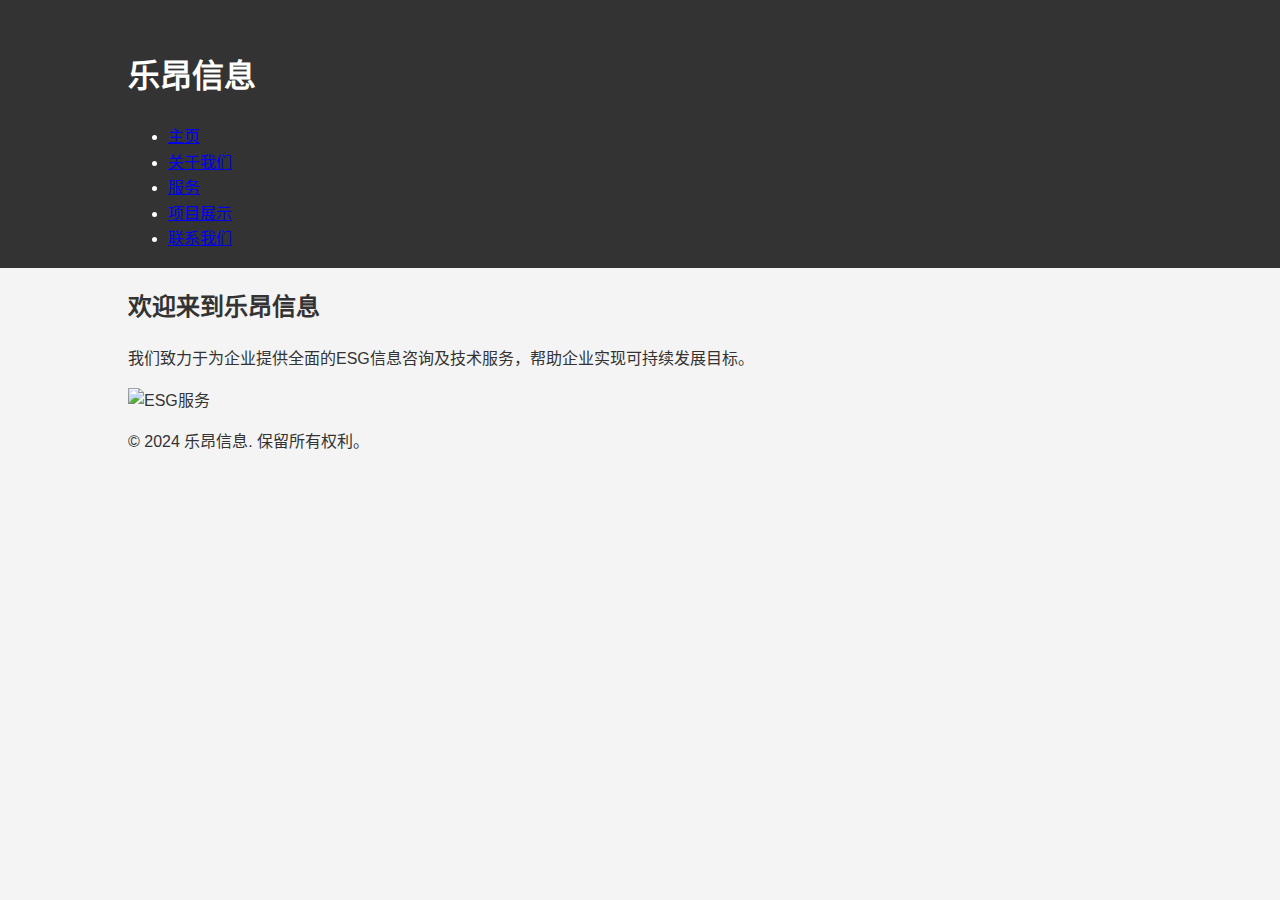
==== index.html @ 3cd37dc4 "Add files via upload" ====
<!DOCTYPE html>
<html lang="zh-CN">
<head>
    <meta charset="UTF-8">
    <meta name="viewport" content="width=device-width, initial-scale=1.0">
    <title>乐昂信息</title>
    <link rel="stylesheet" href="style.css">
</head>
<body>
    <header>
        <div class="container">
            <h1>乐昂信息</h1>
            <nav>
                <ul>
                    <li><a href="index.html">主页</a></li>
                    <li><a href="about.html">关于我们</a></li>
                    <li><a href="services.html">服务</a></li>
                    <li><a href="projects.html">项目展示</a></li>
                    <li><a href="contact.html">联系我们</a></li>
                </ul>
            </nav>
        </div>
    </header>
    <main>
        <div class="container">
            <h2>欢迎来到乐昂信息</h2>
            <p>我们致力于为企业提供全面的ESG信息咨询及技术服务，帮助企业实现可持续发展目标。</p>
            <img src="https://via.placeholder.com/800x400?text=ESG+Consulting+and+Technology+Services" alt="ESG服务">
        </div>
    </main>
    <footer>
        <div class="container">
            <p>&copy; 2024 乐昂信息. 保留所有权利。</p>
        </div>
    </footer>
</body>
</html>
---- style.css ----
body {
    font-family: Arial, sans-serif;
    line-height: 1.6;
    margin: 0;
    padding: 0;
    background-color: #f4f4f4;
    color: #333;
}

.container {
    width: 80%;
    margin: auto;
    overflow: hidden;
}

header {
    background: #333;
    color: #fff;
    padding-top: 30px;
    min-height: 70px;
    border-bottom:
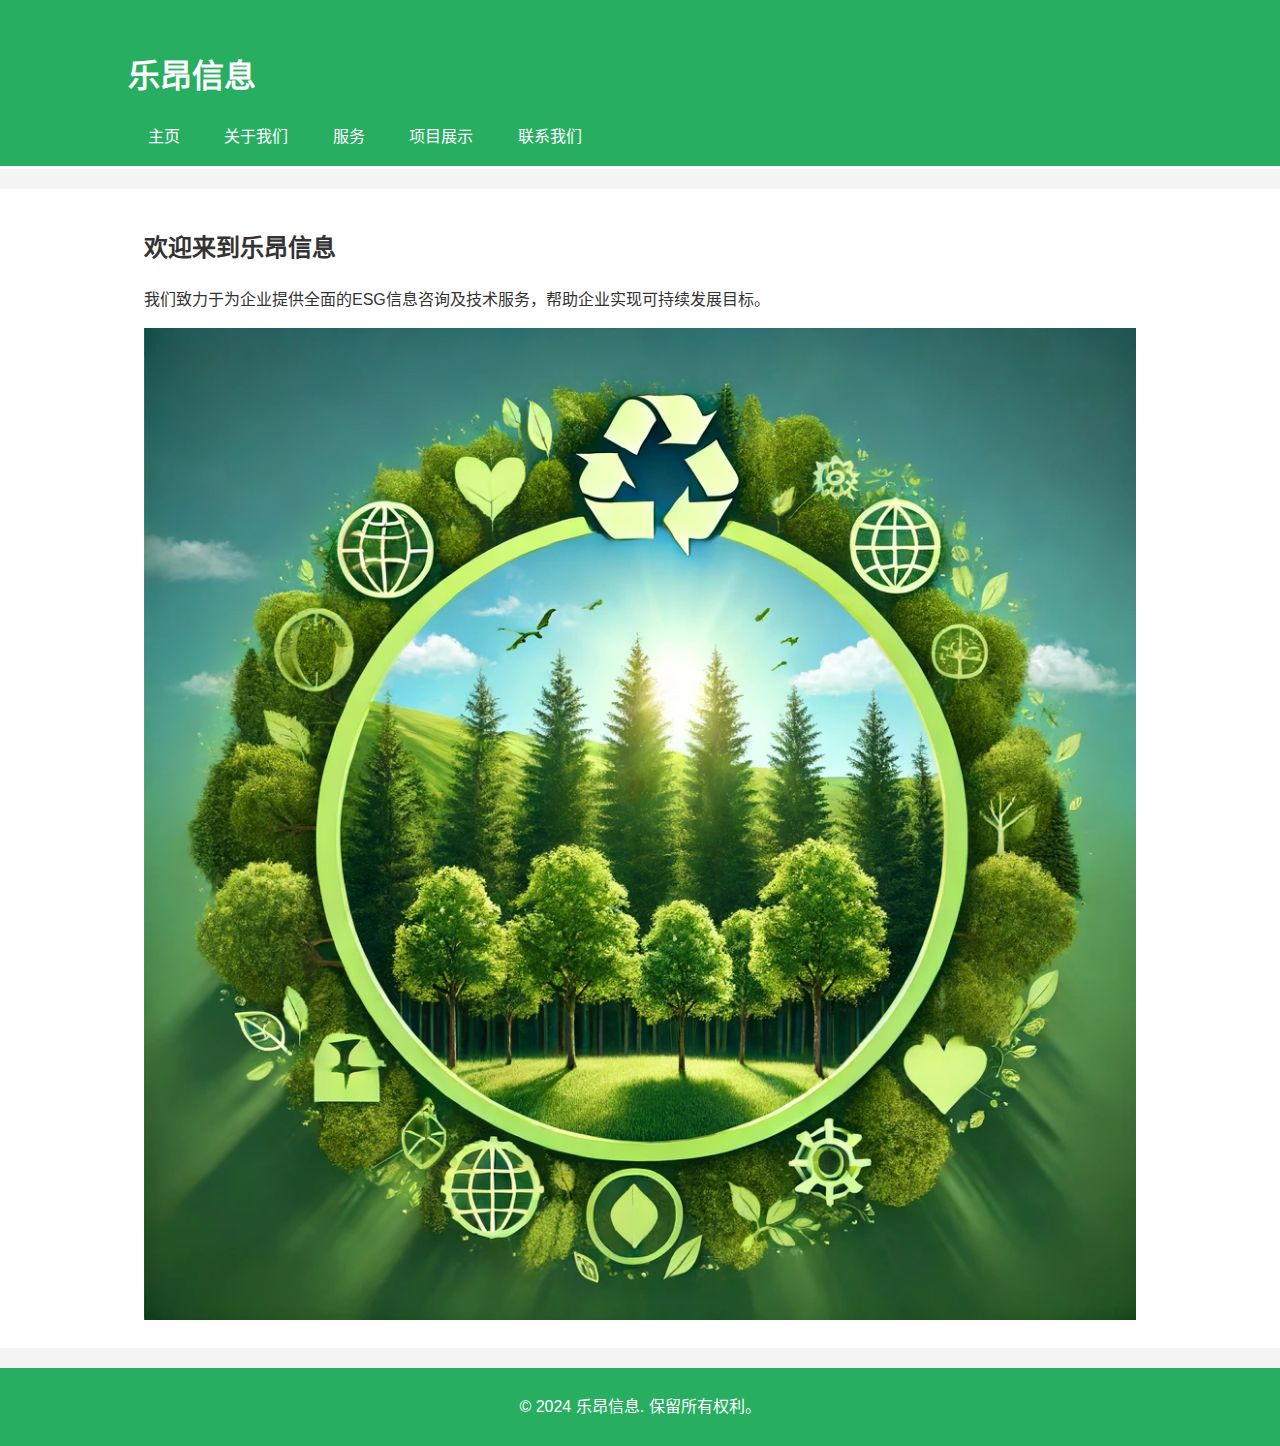
==== commit fc31f5f3: "Update index.html" ====
--- a/index.html
+++ b/index.html
@@ -25,7 +25,7 @@
         <div class="container">
             <h2>欢迎来到乐昂信息</h2>
             <p>我们致力于为企业提供全面的ESG信息咨询及技术服务，帮助企业实现可持续发展目标。</p>
-            <img src="https://via.placeholder.com/800x400?text=ESG+Consulting+and+Technology+Services" alt="ESG服务">
+            <img src="esg_elements.jpg" alt="ESG服务">
         </div>
     </main>
     <footer>
--- a/style.css
+++ b/style.css
@@ -14,9 +14,45 @@
 }
 
 header {
-    background: #333;
+    background: #27ae60;  /* 修改为绿色背景 */
     color: #fff;
     padding-top: 30px;
     min-height: 70px;
-    border-bottom:
+    border-bottom: #fff 3px solid;
+}
 
+header a {
+    color: #fff;  /* 白色文字 */
+    text-decoration: none;
+    text-transform: uppercase;
+    font-size: 16px;
+}
+
+header ul {
+    padding: 0;
+    list-style: none;
+}
+
+header li {
+    display: inline;
+    padding: 0 20px 0 20px;
+}
+
+main {
+    padding: 20px;
+    background: #fff;
+    margin-top: 20px;
+}
+
+footer {
+    background: #27ae60;  /* 修改为绿色背景 */
+    color: #fff;
+    text-align: center;
+    padding: 10px;
+    margin-top: 20px;
+}
+
+img {
+    max-width: 100%;
+    height: auto;
+}
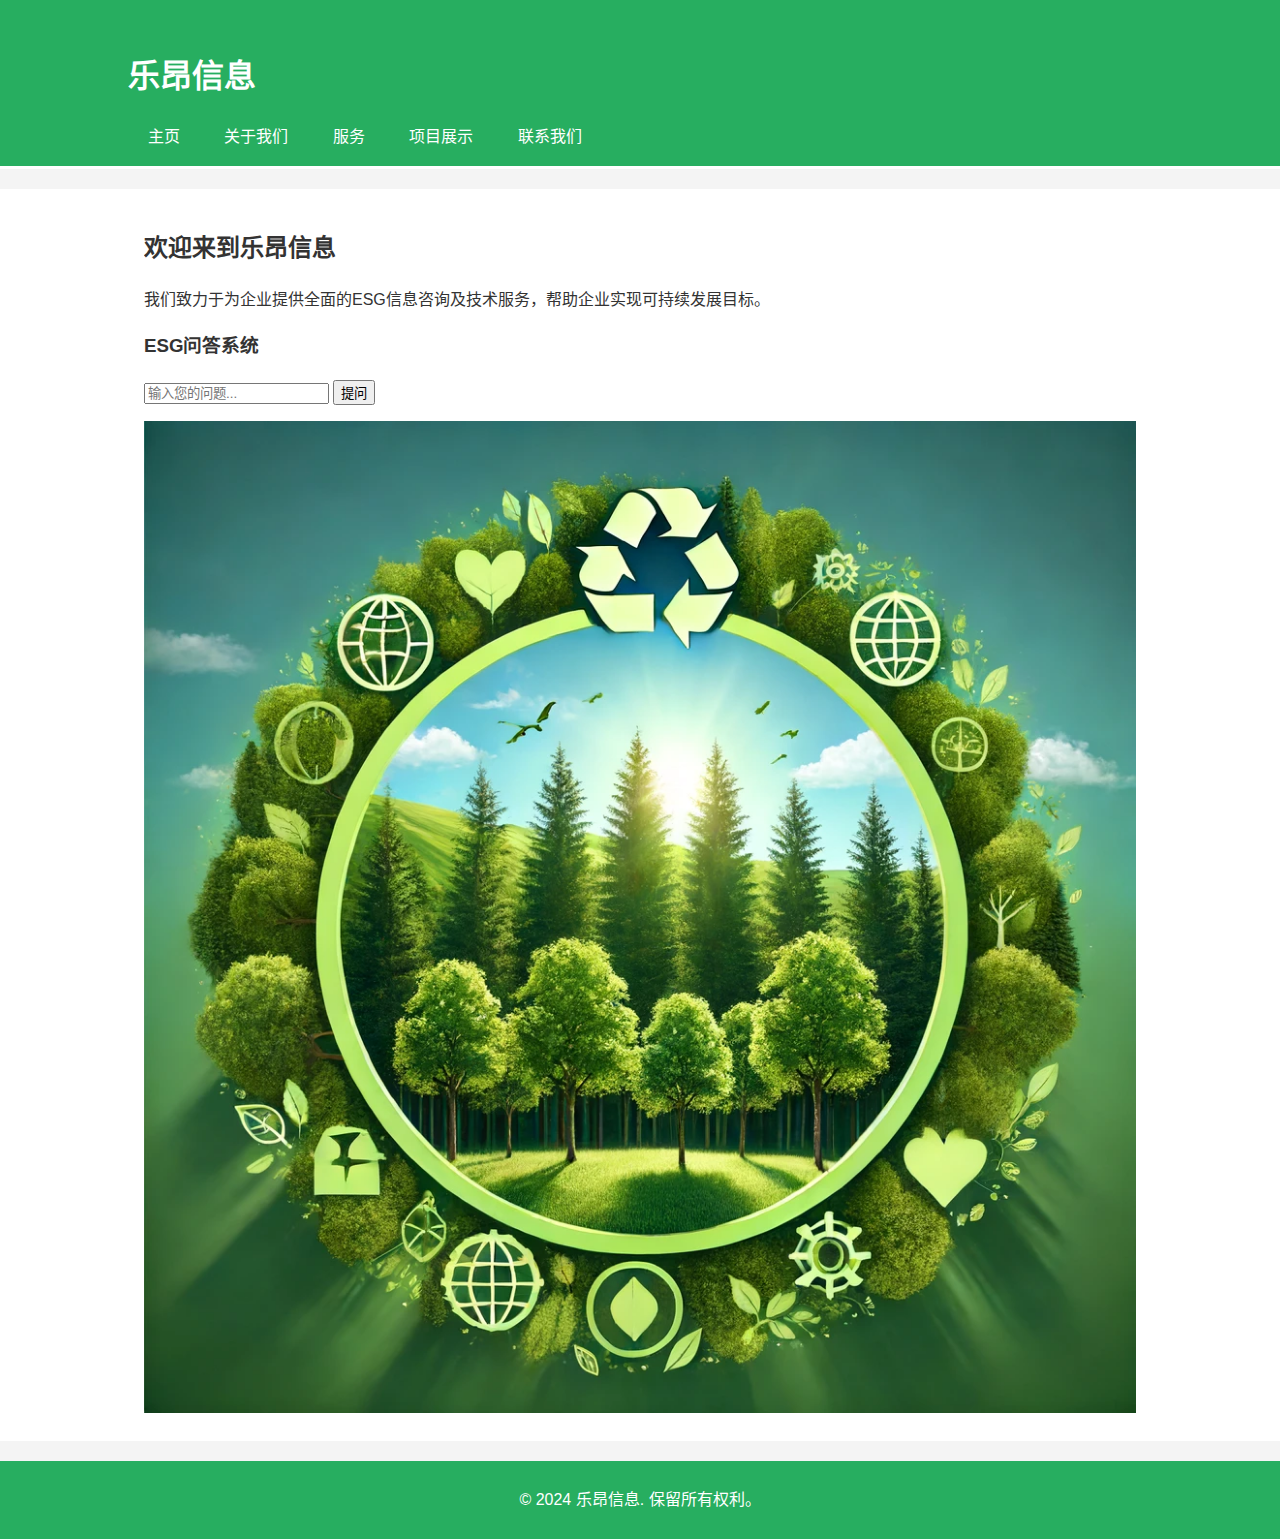
==== commit 16d54b9b: "Update index.html" ====
--- a/index.html
+++ b/index.html
@@ -25,6 +25,12 @@
         <div class="container">
             <h2>欢迎来到乐昂信息</h2>
             <p>我们致力于为企业提供全面的ESG信息咨询及技术服务，帮助企业实现可持续发展目标。</p>
+             <div id="ai-chat">
+                <h3>ESG问答系统</h3>
+                <input type="text" id="question" placeholder="输入您的问题...">
+                <button id="askButton">提问</button>
+                <p id="answer"></p>
+            </div>
             <img src="esg_elements.jpg" alt="ESG服务">
         </div>
     </main>
@@ -33,5 +39,20 @@
             <p>&copy; 2024 乐昂信息. 保留所有权利。</p>
         </div>
     </footer>
+    <script>
+        document.getElementById('askButton').addEventListener('click', async () => {
+            const question = document.getElementById('question').value;
+            const response = await fetch('/api/ask', {
+                method: 'POST',
+                headers: {
+                    'Content-Type': 'application/json'
+                },
+                body: JSON.stringify({ question })
+            });
+
+            const data = await response.json();
+            document.getElementById('answer').textContent = data.answer;
+        });
+    </script>
 </body>
 </html>
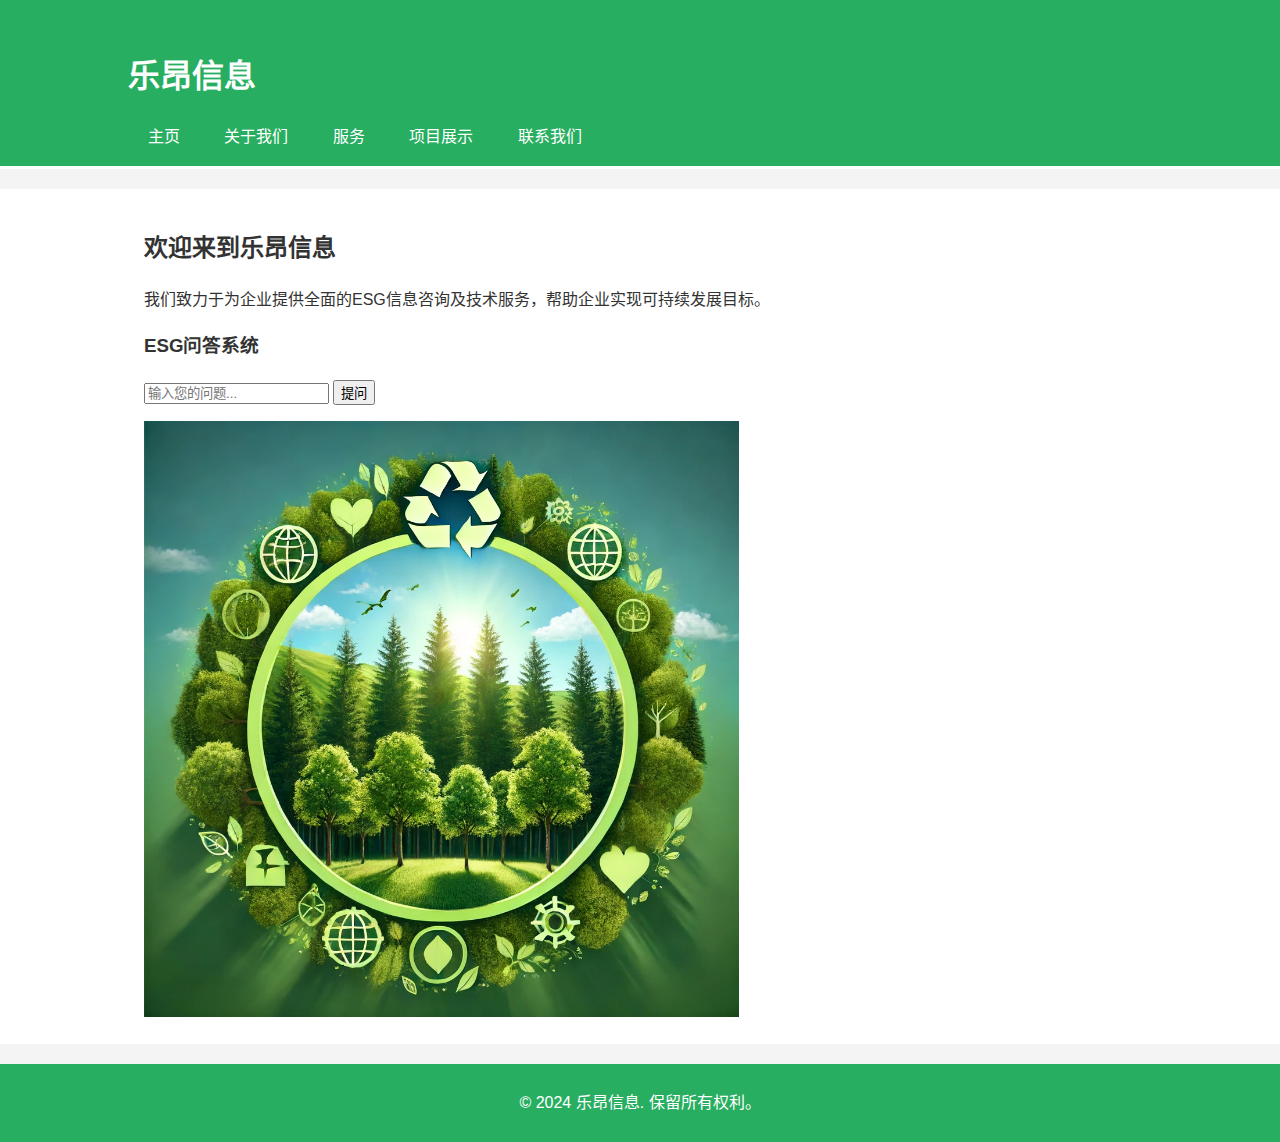
==== commit 481a6d0c: "Update index.html" ====
--- a/index.html
+++ b/index.html
@@ -42,7 +42,7 @@
     <script>
         document.getElementById('askButton').addEventListener('click', async () => {
             const question = document.getElementById('question').value;
-            const response = await fetch('/api/ask', {
+            const response = await fetch('http://159.75.180.5:3000/api/ask', {
                 method: 'POST',
                 headers: {
                     'Content-Type': 'application/json'
--- a/style.css
+++ b/style.css
@@ -53,6 +53,6 @@
 }
 
 img {
-    max-width: 100%;
+    max-width: 60%;
     height: auto;
 }
